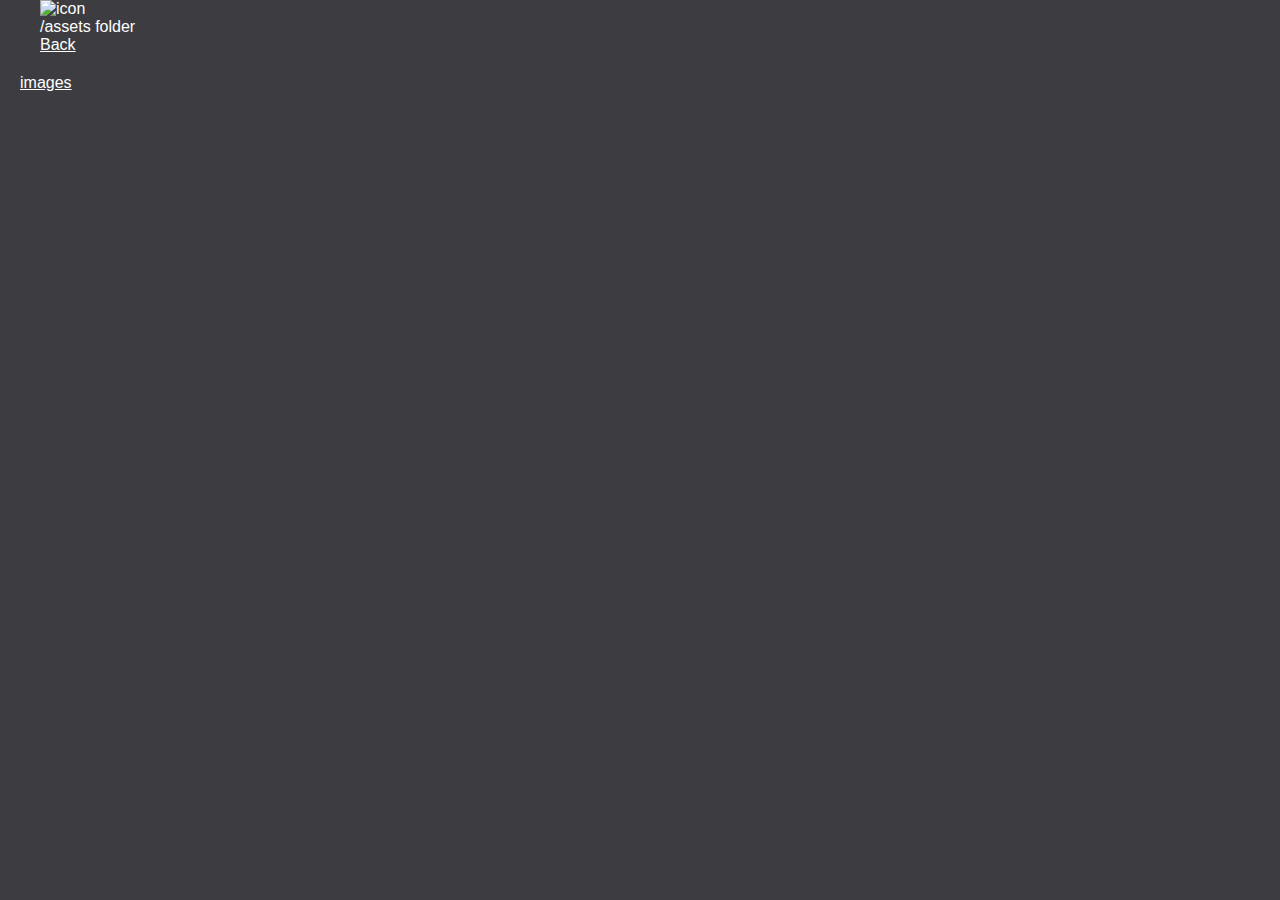
==== assets/index.html @ 0e007613 "Initial commit" ====
<!DOCTYPE html>
<html>
  <head>
	<title>static website</title>
    <meta charset="utf-8">
    <meta name="viewport" content="width=device-width">
    <link href="../style.css" rel="stylesheet" type="text/css"/>
  </head>
  <body>
    <headers>
		<ul>
		<img src="https://angeldc943.repl.co/favicon.ico" alt="icon" style="width:100px; height:auto;">
		</ul>
		<ul>
			<p>/assets folder</p>
			<nav>
				<a href="https://static.angeldc943.repl.co/">Back</a>
			</nav>
		</ul>
	</headers>
	<section>
		<a href="images">images</a>
	</section>
  </body>
</html>
---- style.css ----
* {
	margin:0px;
	font-family: Arial;
}

a {
	color:white;
}

article.blank {
	background-color:white;
	color:black;
}

body {
	position: absolute;
	width: 100%;
    height: 100%;
	background-color:#3d3d41;
	background-image: url("loop2.png");
	background-size: 100px 100px;
	color:white;
}

section {
	padding:20px;
}
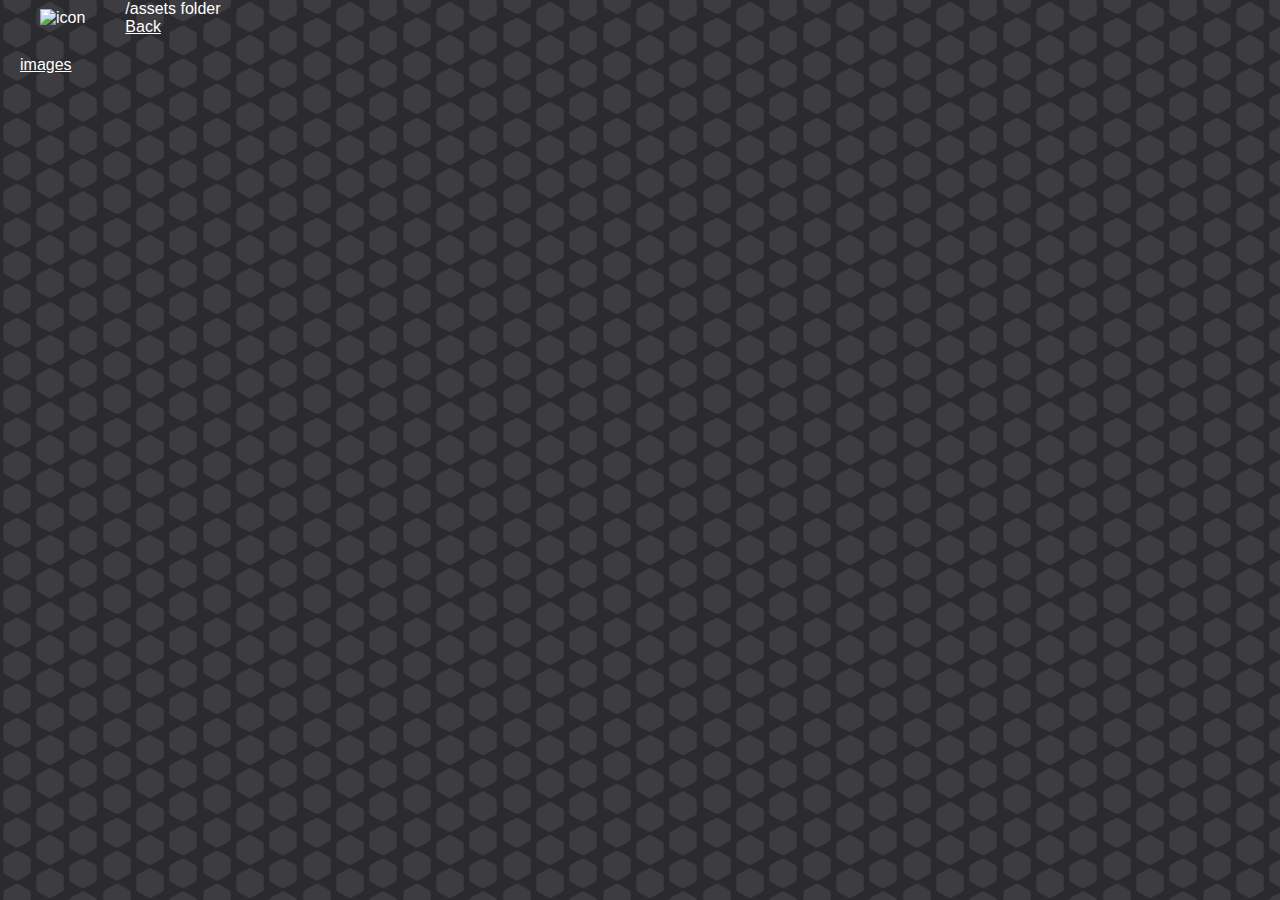
==== commit 302e574c: "static update" ====
--- a/assets/index.html
+++ b/assets/index.html
@@ -7,17 +7,17 @@
     <link href="../style.css" rel="stylesheet" type="text/css"/>
   </head>
   <body>
-    <headers>
+    <header>
 		<ul>
-		<img src="https://angeldc943.repl.co/favicon.ico" alt="icon" style="width:100px; height:auto;">
+		<img src="../favicon.ico" alt="icon" style="width:100px; height:auto;">
 		</ul>
 		<ul>
 			<p>/assets folder</p>
 			<nav>
-				<a href="https://static.angeldc943.repl.co/">Back</a>
+				<a href="..">Back</a>
 			</nav>
 		</ul>
-	</headers>
+	</header>
 	<section>
 		<a href="images">images</a>
 	</section>
--- a/style.css
+++ b/style.css
@@ -17,7 +17,7 @@
 	width: 100%;
     height: 100%;
 	background-color:#3d3d41;
-	background-image: url("loop2.png");
+	background-image: url("loop.png");
 	background-size: 100px 100px;
 	color:white;
 }
@@ -26,3 +26,7 @@
 	padding:20px;
 }
 
+header {
+	display: flex;
+	align-items: center;
+}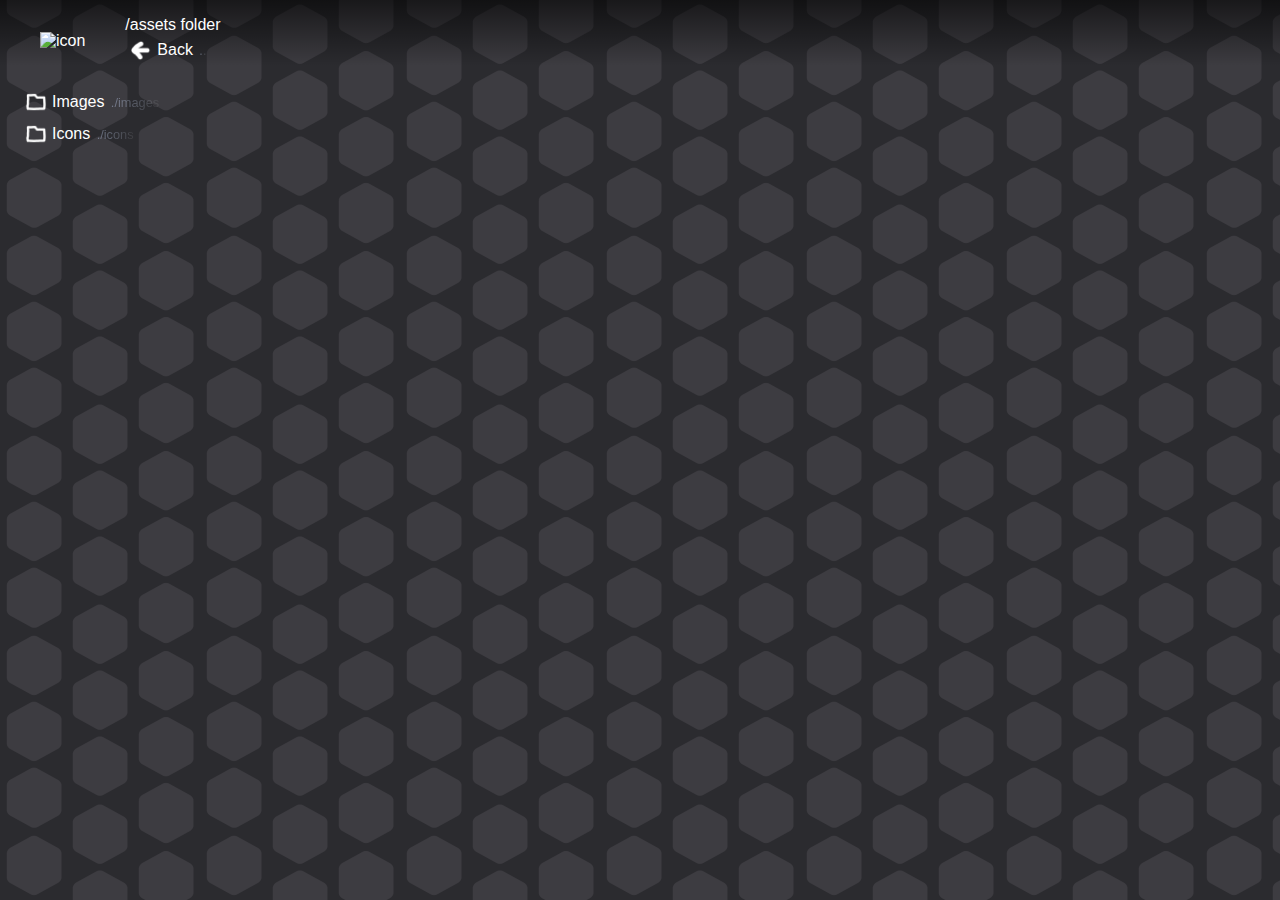
==== commit ece60b62: "favicon update, link fix" ====
--- a/assets/index.html
+++ b/assets/index.html
@@ -5,6 +5,7 @@
     <meta charset="utf-8">
     <meta name="viewport" content="width=device-width">
     <link href="../style.css" rel="stylesheet" type="text/css"/>
+	<link rel="icon" type="image/x-icon" href="../favicon.ico">
   </head>
   <body>
     <header>
@@ -14,12 +15,13 @@
 		<ul>
 			<p>/assets folder</p>
 			<nav>
-				<a href="..">Back</a>
+				<a class="back" href="..">Back</a>
 			</nav>
 		</ul>
 	</header>
 	<section>
-		<a href="images">images</a>
+		<a class="fol" href="./images">Images</a>
+		<a class="fol" href="./icons">Icons</a>
 	</section>
   </body>
 </html>--- a/style.css
+++ b/style.css
@@ -1,15 +1,6 @@
 * {
 	margin:0px;
 	font-family: Arial;
-}
-
-a {
-	color:white;
-}
-
-article.blank {
-	background-color:white;
-	color:black;
 }
 
 body {
@@ -18,15 +9,89 @@
     height: 100%;
 	background-color:#3d3d41;
 	background-image: url("loop.png");
-	background-size: 100px 100px;
+	background-size: 200px 200px;
 	color:white;
 }
 
 section {
-	padding:20px;
+	padding: 20px 0px;
+}
+
+a {
+	color:white;
+	text-decoration: none;
+	height: 2em;
+	display: flex;
+	align-items: center;
+	background: linear-gradient(90deg, transparent, transparent);
+	transition: 0.3s all;
+}
+
+section a {
+	padding: 0px 20px;
+}
+
+a::after {
+	content: attr(href);
+	margin-left: 0.5em;
+	font-size: 0.8em;
+	color: #ffffff30;
+	background: linear-gradient(90deg, rgba(175, 189, 219, 0.5), #ffffff15);
+    -webkit-text-fill-color: transparent;
+    -webkit-background-clip: text;
+}
+
+a.h::after {
+	content: "";
+}
+
+header a:hover {
+	background: linear-gradient(90deg, transparent, #00000080, transparent);
+}
+
+section a:hover {
+	background: linear-gradient(90deg, #00000080, transparent);
+}
+
+a::before {
+    display: inline-block;
+    content: '';
+    height: 2em;
+    width: 2em;
+}
+
+a.back::before {
+    background: url("assets/icons/back.png");
+    background-size: 1.5em 1.5em;
+    background-position: center;
+    background-repeat: no-repeat;
+}
+
+a.doc::before {
+    background: url("assets/icons/document.png");
+    background-size: contain;
+    background-repeat: no-repeat;
+}
+
+a.fol::before {
+    background: url("assets/icons/folder.png");
+    background-size: 1.5em 1.5em;
+    background-position: center;
+    background-repeat: no-repeat;
+}
+
+article.blank {
+	background-color:white;
+	color:black;
+}
+
+@media screen and (max-width: 270px) {
 }
 
 header {
+	padding-top: 1em;
+	background: linear-gradient(rgba(0, 0, 0, 0.6), transparent);
 	display: flex;
+	flex-wrap: wrap;
 	align-items: center;
 }